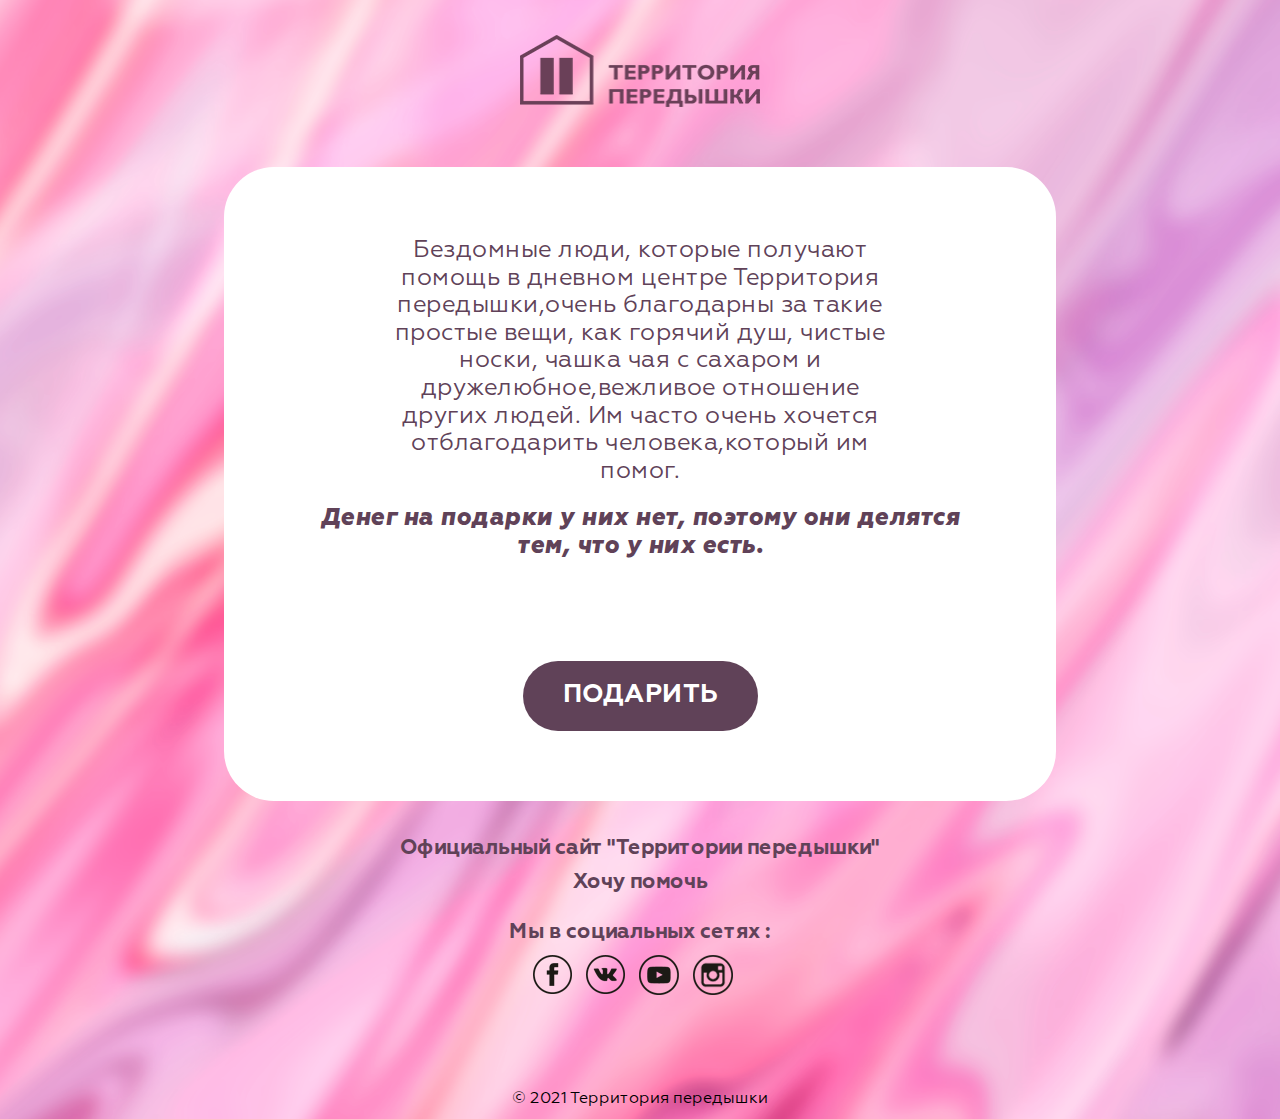
==== index.html @ 8b7ea266 "Initial commit" ====
<!doctype html>
<html lang="ru">
<head>
    <meta charset="UTF-8">
    <meta name="viewport"
          content="width=device-width, user-scalable=no, initial-scale=1.0, maximum-scale=1.0, minimum-scale=1.0">
    <meta http-equiv="X-UA-Compatible" content="ie=edge">
    <link rel="stylesheet" href="css/normalize.css">
    <link rel="stylesheet" href="css/style.css">
    <link rel="shortcut icon" href="img/favicon.ico" type="image/x-icon">
    <title>Территория передышки | помощь людям в беде</title>
    <script type="text/javascript" src="https://vk.com/js/api/share.js?95" charset="windows-1251"></script>
</head>
<body>
    <header class="header">
        <div class="header-wrapper">
            <a href="/" class="header-link" target="_blank"><img class="header-logo" src="img/logo.png" alt="logo: logo"></a>
        </div>
    </header>
    <main class="main">
        <div class="hero">
            <div class="quiz-intro">
                <p class="hero-text">
                    Бездомные люди, которые получают помощь в дневном центре Территория передышки,очень благодарны за такие простые вещи, как горячий душ, чистые носки, чашка чая с сахаром и дружелюбное,вежливое отношение других людей. Им часто очень хочется отблагодарить человека,который им помог.
                </p>
                <p class="hero-text-strong">
                    Денег на подарки у них нет, поэтому они делятся тем, что у них есть.
                </p>
                <button class="start-quiz-button">Подарить</button>
            </div>
            <div id="quizWrap" class="quiz-container"></div>
            <div class="quiz-end">
                <div class="closed-box">
                    <button class="closed-box-button">
                        <img src="img/closed-box.png" alt="image: closed gift">
                    </button>
                    <span class="closed-box-text">Нажми на коробку, <br>чтобы получить подарок!</span>
                </div>
                <div class="circle-background"></div>
            </div>
        </div>
    </main>
    <footer class="footer">
        <div class="footer-wrapper">
            <ul class="footer-links">
                <li class="footer-links-item"><a href="https://homelessperm.ru/" class="footer-link">Официальный сайт "Территории передышки"</a></li>
                <li class="footer-links-item"><a href="https://homelessperm.ru/help" class="footer-link">Хочу помочь</a></li>
            </ul>
            <div class="social">
                <span class="social-text">Мы в социальных сетях :</span>
                <div class="social-links">
                    <a href="https://www.facebook.com/homelessperm" class="social-link" target="_blank"><img src="img/icon-facebook.png" alt="icon: facebook" class="social-icon"></a>
                    <a href="https://vk.com/homelessperm" class="social-link" target="_blank"><img src="img/icon-vk.png" alt="icon: vk" class="social-icon"></a>
                    <a href="https://www.youtube.com/channel/UC2-ZCEwtyl7Ke13NkIQ3Auw" class="social-link" target="_blank"><img src="img/icon-youtube.png" alt="icon: youtube" class="social-icon"></a>
                    <a href="https://www.instagram.com/homelessperm" class="social-link" target="_blank"><img src="img/icon-instagram.png" alt="icon: instagram" class="social-icon"></a>
                </div>
            </div>
            <span class="footer-copyright">© 2021 Территория передышки</span>
        </div>
    </footer>
    <script src="js/jquery.min.js"></script>
    <script src="js/script.js"></script>
</body>
</html>
---- css/style.css ----
@font-face {
    font-family: "Geometria-Regular";
    src: url("../fonts/Geometria-Regular.woff") format("woff");
    font-style: normal;
    font-weight: 400;
}
@font-face {
    font-family: "Geometria-Bold";
    src: url("../fonts/Geometria-Bold.woff") format("woff");
    font-style: normal;
    font-weight: 700;
}
@font-face {
    font-family: "Geometria-Light";
    src: url("../fonts/Geometria-Light.woff") format("woff");
    font-style: normal;
    font-weight: 300;
}
@font-face {
    font-family: "Geometria-Medium";
    src: url("../fonts/Geometria-Medium.woff") format("woff");
    font-style: normal;
    font-weight: 500;
}
@font-face {
    font-family: "Geometria-ExtraBoldItalic";
    src: url("../fonts/Geometria-ExtraBoldItalic.woff") format("woff");
    font-style: italic;
    font-weight: normal;
}
* {
    box-sizing: border-box;
}
html, body {
    min-height: 100%;
}
body {
    background: #604258 url("../img/bg.png") no-repeat center center / cover;
    -webkit-background-size: cover;
    -moz-background-size: cover;
    -o-background-size: cover;
    font-family: Geometria-Regular, sans-serif;
}
.header {
    padding-top: 35px;
    padding-bottom: 55px;
}
.header-wrapper {
    width: 1100px;
    margin: 0 auto;
    display: flex;
    justify-content: center;
}
.header-logo {
    width: 240px;
}
.main {
    overflow: hidden;
}
.hero {
    max-width: 1230px;
    width: 65%;
    min-height: 600px;
    margin: auto;
    padding-top: 70px;
    padding-bottom: 70px;
    border-radius: 50px;
    text-align: center;
    background: #FFFFFF;
    color: #604258;
    font-family: Geometria-Regular, sans-serif;
    font-size: 24px;
    letter-spacing: 0.5px;
}
.hero-text {
    margin: auto;
    width: 60%;
}
.hero-text-strong {
    font-family: Geometria-ExtraBoldItalic, sans-serif;
    font-size: 24px;
    letter-spacing: 0.5px;
    width: 80%;
    margin: auto;
    margin-top: 20px;
}
.start-quiz-button {
    margin-top: 100px;
    text-transform: uppercase;
    color: #FFFFFF;
    font-family: Geometria-Bold, sans-serif;
    font-size: 26px;
    letter-spacing: 0.5px;
    background-color: #604258;
    border: none;
    border-radius: 35px;
    padding: 20px 40px;
    cursor: pointer;
}
.start-quiz-button:focus {
    outline: none;
}
.quiz-bg {
    background: #FFFFFF url("../img/quiz-bg.png") no-repeat right bottom;
    background-size: 300px;
}
.circle-background {
    position: absolute;
    width: 1200px;
    height: 1200px;
    top: 50%;
    left: 50%;
    margin-top: -600px;
    margin-left: -600px;
    background-image: url("../img/lightbox_animation.png");
    background-repeat: no-repeat;
    background-size: 100%;
    animation: moving 15s infinite linear;
}

@keyframes moving {
    100% {
        transform: rotate(-360deg);
    }
}

.closed-box-button {
    animation: shake 1s infinite cubic-bezier(.36,.07,.19,.97) both;
    transform: translate3d(0, 0, 0);
    backface-visibility: hidden;
    perspective: 1000px;
}

@keyframes shake {
    10%, 90% {
        transform: translate3d(-1px, 0, 0);
    }

    20%, 80% {
        transform: translate3d(2px, 0, 0);
    }

    30%, 50%, 70% {
        transform: translate3d(-4px, 0, 0);
    }

    40%, 60% {
        transform: translate3d(4px, 0, 0);
    }
}
.quiz-intro {
    display: block;
}
.quiz-end {
    display: none;
    position: relative;
}
.closed-box {
    display: flex;
    flex-direction: column;
    align-items: center;
}
.closed-box-button {
    z-index: 10;
    background: none;
    border: none;
    cursor: pointer;
}
.closed-box-button:focus {
    outline: none;
}
.closed-box-text {
    color: #604258;
    font-family: Geometria-ExtraBoldItalic, sans-serif;
    font-size: 55px;
}
.quiz-container {
    display: flex;
    flex-direction: column;
    text-align: left;
}
.quiz-answers {
    margin-left: 100px;
}
.quiz-answer-item {
    display: flex;
    align-items: center;
    margin-bottom: 5px;
}
.quiz-answer-item > label {
    margin-left: 10px;
    color: #604258;
    font-family: Geometria-Regular, sans-serif;
    font-size: 26px;
}
.quiz-question {
    font-family: Geometria-Medium, sans-serif;
    font-size: 42px;
    color: #604258;
    margin-bottom: 55px;
    margin-left: 100px;
}
.button-next-question {
    border: 2px solid #604258;
    border-radius: 5px;
    background: none;
    width: 220px;
    color: #604258;
    font-family: Geometria-Regular, sans-serif;
    font-size: 18px;
    padding: 10px;
    cursor: pointer;
    margin: 155px auto auto;
}
.footer {
    padding-top: 20px;
    padding-bottom: 10px;
}
.footer-wrapper {
    display: flex;
    flex-direction: column;
    align-items: center;
    margin: auto;
    max-width: 1230px;
    width: 65%;
}
.social {

}
.social-text {
    color: #604258;
    font-family: Geometria-Bold, sans-serif;
    font-size: 21px;
}
.social-links {;
    margin-top: 10px;
    margin-bottom: 90px;
    display: flex;
    justify-content: center;
}
.social-link {
    margin-right: 14px;
}
.social-icon {

}
.footer-links {
    list-style: none;
    text-align: center;
    padding-left: 0;
}
.footer-links-item {
    margin-bottom: 10px;
}
.footer-link {
    text-decoration: none;
    color: #604258;
    font-family: Geometria-Bold, sans-serif;
    font-size: 21px;
}
.footer-copyright {

}
.gift {
    display: none;
    justify-content: space-between;
    align-items: center;
    position: relative;
    min-height: 680px;
}
.gift.visible {
    display: flex;
}
.gift-info {
    display: flex;
    flex-direction: column;
    align-items: center;
    padding-left: 20px;
    width: 60%;
}
.gift-box {

}
.gift-box-image {
    width: 300px;
    margin-right: 150px;
}
.gift-bg {
    background: #FFFFFF url("../img/opened-box.png") no-repeat center right;
    background-size: 400px;
}
.gift-circle-background {
    position: absolute;
    width: 800px;
    height: 800px;
    top: 50%;
    right: -15%;
    margin-top: -400px;
    background-image: url("../img/lightbox_animation.png");
    background-repeat: no-repeat;
    background-size: 100%;
    animation: moving 15s infinite linear;
}
.gift-text {
    color: #604258;
    font-family: Geometria-ExtraBoldItalic, sans-serif;
    font-size: 73px;
}
.gift-description {
    color: #604258;
    font-family: Geometria-Regular, sans-serif;
    font-size: 35px;
    margin-top: 25px;
    width: 80%;
}
.more-gift-button {
    font-family: Geometria-Bold, sans-serif;
    font-size: 22px;
    color: #FFFFFF;
    border: none;
    border-radius: 10px;
    background: #604258;
    padding: 25px 20px;
    margin-top: 90px;
    cursor: pointer;
    z-index: 10;
}
.more-gift-button:focus {
    outline: none;
}
.share-links {
    margin-top: 35px;
    z-index: 10;
}
.share-links > span {
    display: block;
    color: #604258;
    font-family: Geometria-Bold, sans-serif;
    font-size: 14px;
    text-transform: uppercase;
    margin-bottom: 10px;
}
.share-link {
    margin-right: 5px;
}
.share-icon {

}
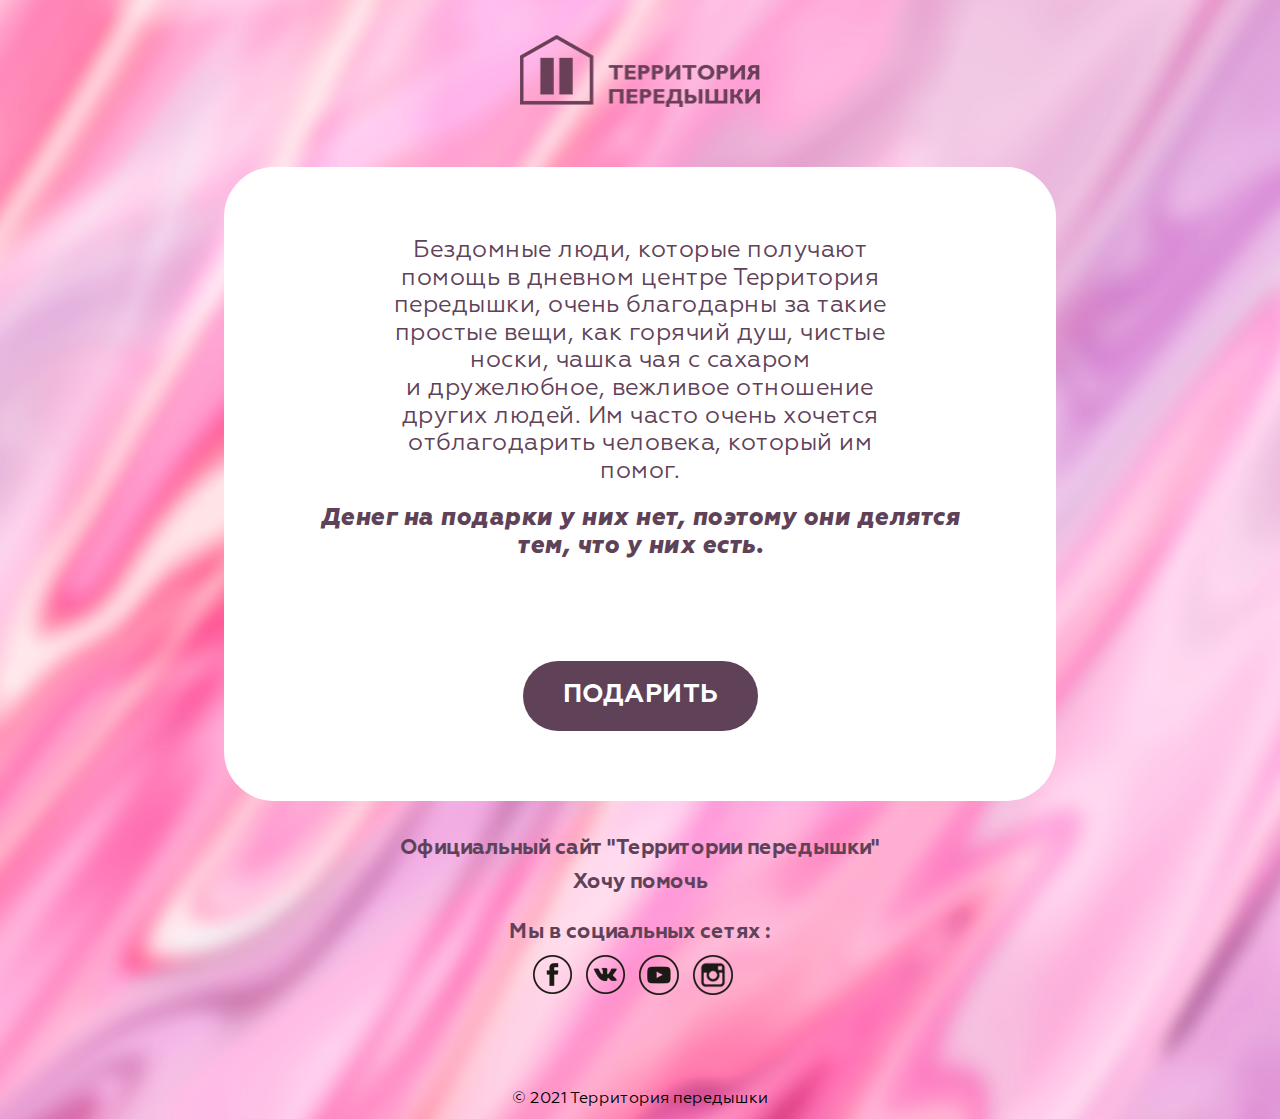
==== commit ada44f3c: "hero-text no line breaks added" ====
--- a/index.html
+++ b/index.html
@@ -14,14 +14,14 @@
 <body>
     <header class="header">
         <div class="header-wrapper">
-            <a href="/" class="header-link" target="_blank"><img class="header-logo" src="img/logo.png" alt="logo: logo"></a>
+            <a href="index.html" class="header-link"><img class="header-logo" src="img/logo.png" alt="logo: logo"></a>
         </div>
     </header>
     <main class="main">
         <div class="hero">
             <div class="quiz-intro">
                 <p class="hero-text">
-                    Бездомные люди, которые получают помощь в дневном центре Территория передышки,очень благодарны за такие простые вещи, как горячий душ, чистые носки, чашка чая с сахаром и дружелюбное,вежливое отношение других людей. Им часто очень хочется отблагодарить человека,который им помог.
+                    Бездомные люди, которые получают помощь в&nbsp;дневном центре Территория передышки, очень благодарны за&nbsp;такие простые вещи, как&nbsp;горячий душ, чистые носки, чашка чая с&nbsp;сахаром и&nbsp;дружелюбное, вежливое отношение других людей. Им часто очень хочется отблагодарить человека, который им помог.
                 </p>
                 <p class="hero-text-strong">
                     Денег на подарки у них нет, поэтому они делятся тем, что у них есть.
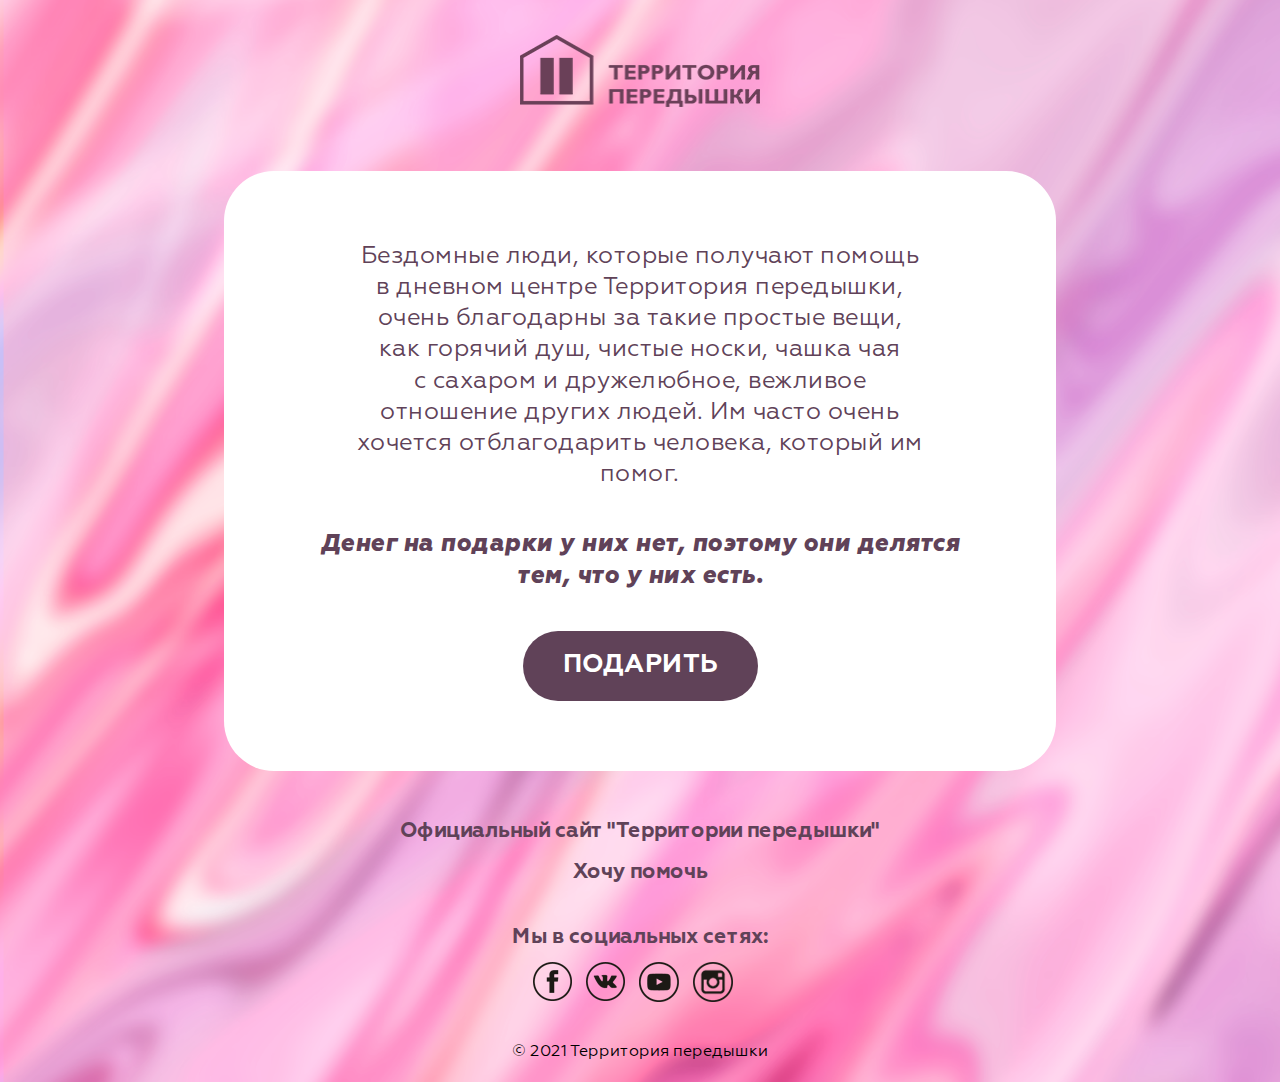
==== commit 0178c9c7: "global refactoring" ====
--- a/index.html
+++ b/index.html
@@ -14,48 +14,48 @@
 <body>
     <header class="header">
         <div class="header-wrapper">
-            <a href="index.html" class="header-link"><img class="header-logo" src="img/logo.png" alt="logo: logo"></a>
+            <a href="index.html" class="header__link"><img class="header__logo" src="img/logo.png" alt="logo: logo"></a>
         </div>
     </header>
-    <main class="main">
-        <div class="hero">
+    <section class="quiz">
+        <div class="quiz-wrapper">
             <div class="quiz-intro">
-                <p class="hero-text">
+                <p class="quiz-intro__text">
                     Бездомные люди, которые получают помощь в&nbsp;дневном центре Территория передышки, очень благодарны за&nbsp;такие простые вещи, как&nbsp;горячий душ, чистые носки, чашка чая с&nbsp;сахаром и&nbsp;дружелюбное, вежливое отношение других людей. Им часто очень хочется отблагодарить человека, который им помог.
                 </p>
-                <p class="hero-text-strong">
+                <p class="quiz-intro__text--strong">
                     Денег на подарки у них нет, поэтому они делятся тем, что у них есть.
                 </p>
-                <button class="start-quiz-button">Подарить</button>
+                <button class="quiz-intro__button">Подарить</button>
             </div>
             <div id="quizWrap" class="quiz-container"></div>
             <div class="quiz-end">
-                <div class="closed-box">
-                    <button class="closed-box-button">
-                        <img src="img/closed-box.png" alt="image: closed gift">
+                <div class="gift-box">
+                    <button class="gift-box__button">
+                        <img src="img/closed-box.png" class="gift-box__image" alt="image: closed gift">
                     </button>
-                    <span class="closed-box-text">Нажми на коробку, <br>чтобы получить подарок!</span>
+                    <span class="gift-box__text">Нажми на коробку, <br>чтобы получить подарок!</span>
                 </div>
-                <div class="circle-background"></div>
+                <div class="gift-box__circle-background"></div>
             </div>
         </div>
-    </main>
+    </section>
     <footer class="footer">
         <div class="footer-wrapper">
             <ul class="footer-links">
-                <li class="footer-links-item"><a href="https://homelessperm.ru/" class="footer-link">Официальный сайт "Территории передышки"</a></li>
-                <li class="footer-links-item"><a href="https://homelessperm.ru/help" class="footer-link">Хочу помочь</a></li>
+                <li class="footer-links__item"><a href="https://homelessperm.ru/" class="footer-links__link" target="_blank">Официальный сайт "Территории передышки"</a></li>
+                <li class="footer-links__item"><a href="https://homelessperm.ru/help" class="footer-links__link" target="_blank">Хочу помочь</a></li>
             </ul>
             <div class="social">
-                <span class="social-text">Мы в социальных сетях :</span>
+                <span class="social__title">Мы в социальных сетях:</span>
                 <div class="social-links">
-                    <a href="https://www.facebook.com/homelessperm" class="social-link" target="_blank"><img src="img/icon-facebook.png" alt="icon: facebook" class="social-icon"></a>
-                    <a href="https://vk.com/homelessperm" class="social-link" target="_blank"><img src="img/icon-vk.png" alt="icon: vk" class="social-icon"></a>
-                    <a href="https://www.youtube.com/channel/UC2-ZCEwtyl7Ke13NkIQ3Auw" class="social-link" target="_blank"><img src="img/icon-youtube.png" alt="icon: youtube" class="social-icon"></a>
-                    <a href="https://www.instagram.com/homelessperm" class="social-link" target="_blank"><img src="img/icon-instagram.png" alt="icon: instagram" class="social-icon"></a>
+                    <a href="https://www.facebook.com/homelessperm" class="social__link" target="_blank"><img src="img/icon-facebook.png" alt="icon: facebook" class="social__icon"></a>
+                    <a href="https://vk.com/homelessperm" class="social__link" target="_blank"><img src="img/icon-vk.png" alt="icon: vk" class="social__icon"></a>
+                    <a href="https://www.youtube.com/channel/UC2-ZCEwtyl7Ke13NkIQ3Auw" class="social__link" target="_blank"><img src="img/icon-youtube.png" alt="icon: youtube" class="social__icon"></a>
+                    <a href="https://www.instagram.com/homelessperm" class="social__link" target="_blank"><img src="img/icon-instagram.png" alt="icon: instagram" class="social__icon"></a>
                 </div>
             </div>
-            <span class="footer-copyright">© 2021 Территория передышки</span>
+            <span class="footer__copyright">© 2021 Территория передышки</span>
         </div>
     </footer>
     <script src="js/jquery.min.js"></script>
--- a/css/style.css
+++ b/css/style.css
@@ -1,348 +1,449 @@
-@font-face {
-    font-family: "Geometria-Regular";
-    src: url("../fonts/Geometria-Regular.woff") format("woff");
-    font-style: normal;
-    font-weight: 400;
-}
-@font-face {
-    font-family: "Geometria-Bold";
-    src: url("../fonts/Geometria-Bold.woff") format("woff");
-    font-style: normal;
-    font-weight: 700;
-}
-@font-face {
-    font-family: "Geometria-Light";
-    src: url("../fonts/Geometria-Light.woff") format("woff");
-    font-style: normal;
-    font-weight: 300;
-}
-@font-face {
-    font-family: "Geometria-Medium";
-    src: url("../fonts/Geometria-Medium.woff") format("woff");
-    font-style: normal;
-    font-weight: 500;
-}
-@font-face {
-    font-family: "Geometria-ExtraBoldItalic";
-    src: url("../fonts/Geometria-ExtraBoldItalic.woff") format("woff");
-    font-style: italic;
-    font-weight: normal;
-}
+@import url(../fonts/Geometria/stylesheet.css);
 * {
-    box-sizing: border-box;
-}
+  box-sizing: border-box;
+  outline: none;
+}
+
+*:focus {
+  outline: none;
+}
+
 html, body {
-    min-height: 100%;
-}
+  min-height: 100%;
+}
+
 body {
-    background: #604258 url("../img/bg.png") no-repeat center center / cover;
-    -webkit-background-size: cover;
-    -moz-background-size: cover;
-    -o-background-size: cover;
-    font-family: Geometria-Regular, sans-serif;
-}
+  font-family: Geometria-Regular, sans-serif;
+  font-size: 24px;
+  line-height: 1.3;
+  background: #604258 url("../img/bg.png") no-repeat center center/cover;
+  -webkit-background-size: cover;
+  -moz-background-size: cover;
+  -o-background-size: cover;
+}
+
 .header {
-    padding-top: 35px;
-    padding-bottom: 55px;
-}
+  padding-top: 35px;
+  padding-bottom: 55px;
+}
+
 .header-wrapper {
-    width: 1100px;
-    margin: 0 auto;
-    display: flex;
-    justify-content: center;
-}
-.header-logo {
-    width: 240px;
-}
-.main {
-    overflow: hidden;
-}
-.hero {
-    max-width: 1230px;
-    width: 65%;
-    min-height: 600px;
-    margin: auto;
-    padding-top: 70px;
-    padding-bottom: 70px;
-    border-radius: 50px;
-    text-align: center;
-    background: #FFFFFF;
-    color: #604258;
-    font-family: Geometria-Regular, sans-serif;
-    font-size: 24px;
-    letter-spacing: 0.5px;
-}
-.hero-text {
-    margin: auto;
-    width: 60%;
-}
-.hero-text-strong {
-    font-family: Geometria-ExtraBoldItalic, sans-serif;
-    font-size: 24px;
-    letter-spacing: 0.5px;
+  max-width: 1100px;
+  margin: auto;
+  display: flex;
+  justify-content: center;
+}
+
+.header__logo {
+  width: 240px;
+}
+
+.quiz {
+  overflow: hidden;
+}
+
+.quiz-wrapper {
+  display: flex;
+  justify-content: center;
+  flex-wrap: wrap;
+  max-width: 1230px;
+  width: 65%;
+  min-height: 600px;
+  margin: auto;
+  padding-top: 70px;
+  padding-bottom: 70px;
+  border-radius: 50px;
+  text-align: center;
+  background: #FFFFFF;
+  color: #604258;
+  font-family: Geometria-Regular, sans-serif;
+  font-size: 24px;
+  letter-spacing: 0.5px;
+  position: relative;
+  overflow: hidden;
+}
+
+@media screen and (max-width: 991.98px) {
+  .quiz-wrapper {
     width: 80%;
-    margin: auto;
-    margin-top: 20px;
-}
-.start-quiz-button {
-    margin-top: 100px;
-    text-transform: uppercase;
-    color: #FFFFFF;
-    font-family: Geometria-Bold, sans-serif;
+  }
+}
+
+@media screen and (max-width: 767.98px) {
+  .quiz-wrapper {
+    width: 90%;
+  }
+}
+
+.quiz-intro {
+  display: flex;
+  flex-direction: column;
+  justify-content: space-between;
+  align-items: center;
+}
+
+.quiz-intro__button {
+  text-transform: uppercase;
+  color: #FFFFFF;
+  font-family: Geometria-Bold, sans-serif;
+  font-size: 26px;
+  letter-spacing: 0.5px;
+  background-color: #604258;
+  border: none;
+  border-radius: 35px;
+  padding: 20px 40px;
+  cursor: pointer;
+}
+
+.quiz-intro__text {
+  margin: 0;
+  width: 70%;
+  padding-bottom: 30px;
+}
+
+@media screen and (max-width: 575.98px) {
+  .quiz-intro__text {
+    width: 90%;
+  }
+}
+
+.quiz-intro__text--strong {
+  font-family: Geometria-ExtraBoldItalic, sans-serif;
+  font-size: 24px;
+  letter-spacing: 0.5px;
+  width: 80%;
+  padding-bottom: 30px;
+  margin: 0;
+}
+
+.quiz-container {
+  display: none;
+  flex-direction: column;
+  text-align: left;
+  width: 80%;
+}
+
+.quiz-bg {
+  background: #FFFFFF url("../img/quiz-bg.png") no-repeat right bottom;
+  background-size: 300px;
+}
+
+@media screen and (max-width: 575.98px) {
+  .quiz-bg {
+    background-size: 50%;
+  }
+}
+
+.quiz__question {
+  font-family: Geometria-Medium, sans-serif;
+  font-size: 42px;
+  color: #604258;
+  margin-bottom: 55px;
+}
+
+@media screen and (max-width: 575.98px) {
+  .quiz__question {
+    font-size: 34px;
+  }
+}
+
+.quiz__button--next {
+  background: #FFFFFF;
+  border: 2px solid #604258;
+  border-radius: 5px;
+  width: 220px;
+  color: #604258;
+  font-family: Geometria-Regular, sans-serif;
+  font-size: 18px;
+  padding: 10px;
+  cursor: pointer;
+  margin: auto auto 0;
+}
+
+.quiz-answers__item {
+  display: flex;
+  align-items: center;
+  margin-bottom: 5px;
+}
+
+.quiz-answers__item > label {
+  margin-left: 10px;
+  color: #604258;
+  font-family: Geometria-Regular, sans-serif;
+  font-size: 26px;
+}
+
+@media screen and (max-width: 575.98px) {
+  .quiz-answers__item > label {
+    font-size: 20px;
+  }
+}
+
+.quiz-end {
+  display: none;
+  position: relative;
+}
+
+.gift {
+  display: none;
+}
+
+.gift.visible {
+  display: flex;
+  justify-content: space-between;
+  align-items: center;
+  position: relative;
+  min-height: 680px;
+}
+
+.gift__image {
+  width: 300px;
+  margin-right: 150px;
+}
+
+.gift-info {
+  display: flex;
+  flex-direction: column;
+  align-items: center;
+  padding-left: 20px;
+  width: 60%;
+  z-index: 15;
+}
+
+.gift-info__text {
+  color: #604258;
+  font-family: Geometria-ExtraBoldItalic, sans-serif;
+  font-size: 73px;
+}
+
+.gift-info__description {
+  color: #604258;
+  font-family: Geometria-Regular, sans-serif;
+  font-size: 35px;
+  margin-top: 25px;
+  width: 80%;
+}
+
+.gift-info__link {
+  text-decoration: none;
+  color: #604258;
+  font-family: Geometria-Bold, sans-serif;
+  font-size: 21px;
+  margin-top: 35px;
+}
+
+.gift__button {
+  font-family: Geometria-Bold, sans-serif;
+  font-size: 22px;
+  color: #FFFFFF;
+  border: none;
+  border-radius: 10px;
+  background: #604258;
+  padding: 25px 20px;
+  cursor: pointer;
+  z-index: 10;
+}
+
+.gift__button--more {
+  margin-top: 90px;
+}
+
+.gift__button--close {
+  color: #604258;
+  background: #FFFFFF;
+}
+
+.gift-history {
+  display: none;
+}
+
+.gift-history.visible {
+  display: flex;
+  justify-content: center;
+  align-content: center;
+  flex-wrap: wrap;
+  position: absolute;
+  top: 0;
+  bottom: 0;
+  left: 0;
+  right: 0;
+  z-index: 15;
+  background: #604258;
+}
+
+.gift-history__text {
+  display: flex;
+  justify-content: center;
+  align-items: center;
+  flex-basis: 100%;
+  color: #FFFFFF;
+  font-family: Geometria-Regular, sans-serif;
+  font-size: 28px;
+  line-height: 1.5;
+  padding: 50px;
+}
+
+@media screen and (max-width: 575.98px) {
+  .gift-history__text {
     font-size: 26px;
-    letter-spacing: 0.5px;
-    background-color: #604258;
-    border: none;
-    border-radius: 35px;
-    padding: 20px 40px;
-    cursor: pointer;
-}
-.start-quiz-button:focus {
-    outline: none;
-}
-.quiz-bg {
-    background: #FFFFFF url("../img/quiz-bg.png") no-repeat right bottom;
-    background-size: 300px;
-}
-.circle-background {
-    position: absolute;
-    width: 1200px;
-    height: 1200px;
-    top: 50%;
-    left: 50%;
-    margin-top: -600px;
-    margin-left: -600px;
-    background-image: url("../img/lightbox_animation.png");
-    background-repeat: no-repeat;
-    background-size: 100%;
-    animation: moving 15s infinite linear;
+  }
+}
+
+.gift-box {
+  display: flex;
+  flex-direction: column;
+  align-items: center;
+}
+
+.gift-box__circle-background {
+  position: absolute;
+  width: 1200px;
+  height: 1200px;
+  top: 50%;
+  left: 50%;
+  margin-top: -600px;
+  margin-left: -600px;
+  background-image: url("../img/lightbox_animation.png");
+  background-repeat: no-repeat;
+  background-size: 100%;
+  animation: moving 15s infinite linear;
+}
+
+.gift-box__text {
+  color: #604258;
+  font-family: Geometria-ExtraBoldItalic, sans-serif;
+  font-size: 55px;
+}
+
+@media screen and (max-width: 575.98px) {
+  .gift-box__text {
+    font-size: 26px;
+  }
+}
+
+@media screen and (max-width: 575.98px) {
+  .gift-box__image {
+    width: 80%;
+  }
+}
+
+.gift-box__button {
+  z-index: 10;
+  background: none;
+  border: none;
+  cursor: pointer;
+  animation: shake 1s infinite cubic-bezier(0.36, 0.07, 0.19, 0.97) both;
+  transform: translate3d(0, 0, 0);
+  backface-visibility: hidden;
+  perspective: 1000px;
+}
+
+.gift-bg {
+  background: #FFFFFF url("../img/opened-box.png") no-repeat center right;
+  background-size: 400px;
+}
+
+.gift__circle-background {
+  position: absolute;
+  width: 800px;
+  height: 800px;
+  top: 50%;
+  right: -15%;
+  margin-top: -400px;
+  background-image: url("../img/lightbox_animation.png");
+  background-repeat: no-repeat;
+  background-size: 100%;
+  animation: moving 15s infinite linear;
+}
+
+.gift-share-links {
+  margin-top: 35px;
+  z-index: 10;
+}
+
+.gift-share-links > span {
+  display: block;
+  color: #604258;
+  font-family: Geometria-Bold, sans-serif;
+  font-size: 14px;
+  text-transform: uppercase;
+  margin-bottom: 10px;
+}
+
+.gift-share-links__link {
+  margin-right: 5px;
+}
+
+.footer {
+  padding-top: 20px;
+  padding-bottom: 10px;
+}
+
+.footer-wrapper {
+  display: flex;
+  flex-direction: column;
+  align-items: center;
+  margin: auto;
+  max-width: 1230px;
+  width: 65%;
+}
+
+.footer-links {
+  list-style: none;
+  text-align: center;
+  padding-left: 0;
+}
+
+.footer-links__item {
+  margin-bottom: 10px;
+}
+
+.footer-links__link {
+  text-decoration: none;
+  color: #604258;
+  font-family: Geometria-Bold, sans-serif;
+  font-size: 21px;
+}
+
+.footer__copyright {
+  font-size: 16px;
+  padding: 10px;
+}
+
+.social__title {
+  color: #604258;
+  font-family: Geometria-Bold, sans-serif;
+  font-size: 21px;
+}
+
+.social-links {
+  margin-top: 10px;
+  margin-bottom: 20px;
+  display: flex;
+  justify-content: center;
+}
+
+.social__link {
+  margin-right: 14px;
 }
 
 @keyframes moving {
-    100% {
-        transform: rotate(-360deg);
-    }
-}
-
-.closed-box-button {
-    animation: shake 1s infinite cubic-bezier(.36,.07,.19,.97) both;
-    transform: translate3d(0, 0, 0);
-    backface-visibility: hidden;
-    perspective: 1000px;
+  100% {
+    transform: rotate(-360deg);
+  }
 }
 
 @keyframes shake {
-    10%, 90% {
-        transform: translate3d(-1px, 0, 0);
-    }
-
-    20%, 80% {
-        transform: translate3d(2px, 0, 0);
-    }
-
-    30%, 50%, 70% {
-        transform: translate3d(-4px, 0, 0);
-    }
-
-    40%, 60% {
-        transform: translate3d(4px, 0, 0);
-    }
-}
-.quiz-intro {
-    display: block;
-}
-.quiz-end {
-    display: none;
-    position: relative;
-}
-.closed-box {
-    display: flex;
-    flex-direction: column;
-    align-items: center;
-}
-.closed-box-button {
-    z-index: 10;
-    background: none;
-    border: none;
-    cursor: pointer;
-}
-.closed-box-button:focus {
-    outline: none;
-}
-.closed-box-text {
-    color: #604258;
-    font-family: Geometria-ExtraBoldItalic, sans-serif;
-    font-size: 55px;
-}
-.quiz-container {
-    display: flex;
-    flex-direction: column;
-    text-align: left;
-}
-.quiz-answers {
-    margin-left: 100px;
-}
-.quiz-answer-item {
-    display: flex;
-    align-items: center;
-    margin-bottom: 5px;
-}
-.quiz-answer-item > label {
-    margin-left: 10px;
-    color: #604258;
-    font-family: Geometria-Regular, sans-serif;
-    font-size: 26px;
-}
-.quiz-question {
-    font-family: Geometria-Medium, sans-serif;
-    font-size: 42px;
-    color: #604258;
-    margin-bottom: 55px;
-    margin-left: 100px;
-}
-.button-next-question {
-    border: 2px solid #604258;
-    border-radius: 5px;
-    background: none;
-    width: 220px;
-    color: #604258;
-    font-family: Geometria-Regular, sans-serif;
-    font-size: 18px;
-    padding: 10px;
-    cursor: pointer;
-    margin: 155px auto auto;
-}
-.footer {
-    padding-top: 20px;
-    padding-bottom: 10px;
-}
-.footer-wrapper {
-    display: flex;
-    flex-direction: column;
-    align-items: center;
-    margin: auto;
-    max-width: 1230px;
-    width: 65%;
-}
-.social {
-
-}
-.social-text {
-    color: #604258;
-    font-family: Geometria-Bold, sans-serif;
-    font-size: 21px;
-}
-.social-links {;
-    margin-top: 10px;
-    margin-bottom: 90px;
-    display: flex;
-    justify-content: center;
-}
-.social-link {
-    margin-right: 14px;
-}
-.social-icon {
-
-}
-.footer-links {
-    list-style: none;
-    text-align: center;
-    padding-left: 0;
-}
-.footer-links-item {
-    margin-bottom: 10px;
-}
-.footer-link {
-    text-decoration: none;
-    color: #604258;
-    font-family: Geometria-Bold, sans-serif;
-    font-size: 21px;
-}
-.footer-copyright {
-
-}
-.gift {
-    display: none;
-    justify-content: space-between;
-    align-items: center;
-    position: relative;
-    min-height: 680px;
-}
-.gift.visible {
-    display: flex;
-}
-.gift-info {
-    display: flex;
-    flex-direction: column;
-    align-items: center;
-    padding-left: 20px;
-    width: 60%;
-}
-.gift-box {
-
-}
-.gift-box-image {
-    width: 300px;
-    margin-right: 150px;
-}
-.gift-bg {
-    background: #FFFFFF url("../img/opened-box.png") no-repeat center right;
-    background-size: 400px;
-}
-.gift-circle-background {
-    position: absolute;
-    width: 800px;
-    height: 800px;
-    top: 50%;
-    right: -15%;
-    margin-top: -400px;
-    background-image: url("../img/lightbox_animation.png");
-    background-repeat: no-repeat;
-    background-size: 100%;
-    animation: moving 15s infinite linear;
-}
-.gift-text {
-    color: #604258;
-    font-family: Geometria-ExtraBoldItalic, sans-serif;
-    font-size: 73px;
-}
-.gift-description {
-    color: #604258;
-    font-family: Geometria-Regular, sans-serif;
-    font-size: 35px;
-    margin-top: 25px;
-    width: 80%;
-}
-.more-gift-button {
-    font-family: Geometria-Bold, sans-serif;
-    font-size: 22px;
-    color: #FFFFFF;
-    border: none;
-    border-radius: 10px;
-    background: #604258;
-    padding: 25px 20px;
-    margin-top: 90px;
-    cursor: pointer;
-    z-index: 10;
-}
-.more-gift-button:focus {
-    outline: none;
-}
-.share-links {
-    margin-top: 35px;
-    z-index: 10;
-}
-.share-links > span {
-    display: block;
-    color: #604258;
-    font-family: Geometria-Bold, sans-serif;
-    font-size: 14px;
-    text-transform: uppercase;
-    margin-bottom: 10px;
-}
-.share-link {
-    margin-right: 5px;
-}
-.share-icon {
-
-}+  10%, 90% {
+    transform: translate3d(-1px, 0, 0);
+  }
+  20%, 80% {
+    transform: translate3d(2px, 0, 0);
+  }
+  30%, 50%, 70% {
+    transform: translate3d(-4px, 0, 0);
+  }
+  40%, 60% {
+    transform: translate3d(4px, 0, 0);
+  }
+}
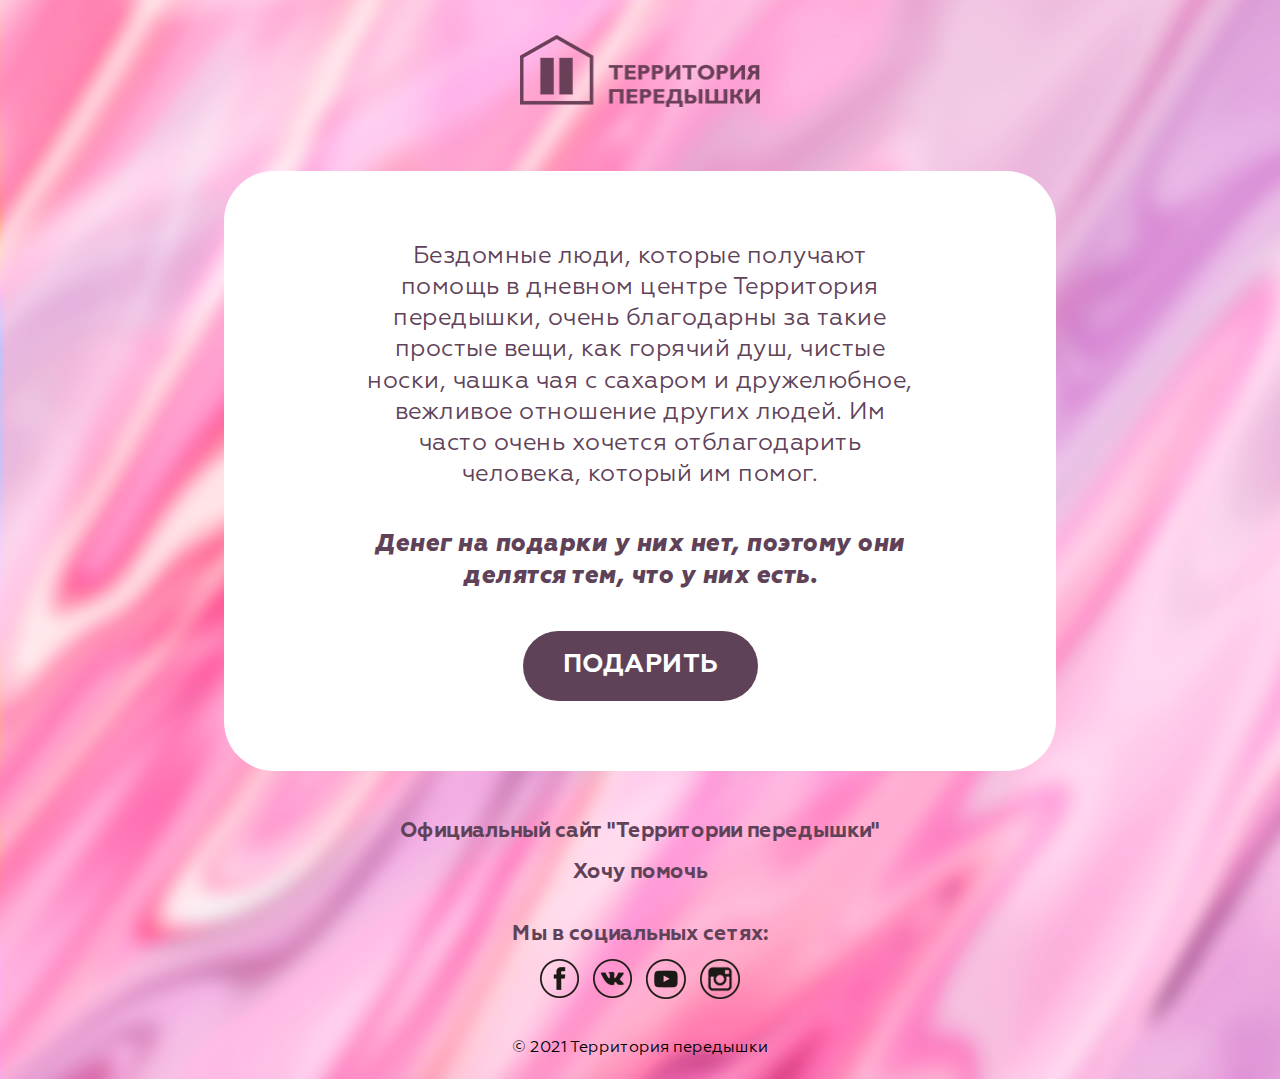
==== commit 2ca46131: "global refactoring" ====
--- a/index.html
+++ b/index.html
@@ -14,7 +14,7 @@
 <body>
     <header class="header">
         <div class="header-wrapper">
-            <a href="index.html" class="header__link"><img class="header__logo" src="img/logo.png" alt="logo: logo"></a>
+            <a href="/" class="header__link"><img class="header__logo" src="img/logo.png" alt="logo: logo"></a>
         </div>
     </header>
     <section class="quiz">
--- a/css/style.css
+++ b/css/style.css
@@ -50,8 +50,7 @@
   width: 65%;
   min-height: 600px;
   margin: auto;
-  padding-top: 70px;
-  padding-bottom: 70px;
+  padding: 70px 20px;
   border-radius: 50px;
   text-align: center;
   background: #FFFFFF;
@@ -101,7 +100,7 @@
   padding-bottom: 30px;
 }
 
-@media screen and (max-width: 575.98px) {
+@media screen and (max-width: 767.98px) {
   .quiz-intro__text {
     width: 90%;
   }
@@ -128,9 +127,9 @@
   background-size: 300px;
 }
 
-@media screen and (max-width: 575.98px) {
+@media screen and (max-width: 767.98px) {
   .quiz-bg {
-    background-size: 50%;
+    background-size: 35%;
   }
 }
 
@@ -141,9 +140,9 @@
   margin-bottom: 55px;
 }
 
-@media screen and (max-width: 575.98px) {
+@media screen and (max-width: 767.98px) {
   .quiz__question {
-    font-size: 34px;
+    font-size: 30px;
   }
 }
 
@@ -173,9 +172,9 @@
   font-size: 26px;
 }
 
-@media screen and (max-width: 575.98px) {
+@media screen and (max-width: 767.98px) {
   .quiz-answers__item > label {
-    font-size: 20px;
+    font-size: 24px;
   }
 }
 
@@ -196,17 +195,22 @@
   min-height: 680px;
 }
 
+.gift__opened-box {
+  width: 90%;
+}
+
 .gift__image {
   width: 300px;
-  margin-right: 150px;
+  position: absolute;
+  top: 25%;
+  left: 20%;
+  z-index: 10;
 }
 
 .gift-info {
   display: flex;
   flex-direction: column;
   align-items: center;
-  padding-left: 20px;
-  width: 60%;
   z-index: 15;
 }
 
@@ -216,12 +220,23 @@
   font-size: 73px;
 }
 
+@media screen and (max-width: 767.98px) {
+  .gift-info__text {
+    font-size: 36px;
+  }
+}
+
 .gift-info__description {
   color: #604258;
   font-family: Geometria-Regular, sans-serif;
   font-size: 35px;
   margin-top: 25px;
-  width: 80%;
+}
+
+@media screen and (max-width: 767.98px) {
+  .gift-info__description {
+    font-size: 26px;
+  }
 }
 
 .gift-info__link {
@@ -230,6 +245,7 @@
   font-family: Geometria-Bold, sans-serif;
   font-size: 21px;
   margin-top: 35px;
+  margin-bottom: 35px;
 }
 
 .gift__button {
@@ -246,6 +262,12 @@
 
 .gift__button--more {
   margin-top: 90px;
+}
+
+@media screen and (max-width: 575.98px) {
+  .gift__button--more {
+    margin-top: 20px;
+  }
 }
 
 .gift__button--close {
@@ -293,6 +315,7 @@
   display: flex;
   flex-direction: column;
   align-items: center;
+  position: relative;
 }
 
 .gift-box__circle-background {
@@ -315,15 +338,21 @@
   font-size: 55px;
 }
 
-@media screen and (max-width: 575.98px) {
+@media screen and (max-width: 991.98px) {
+  .gift-box__text {
+    font-size: 40px;
+  }
+}
+
+@media screen and (max-width: 767.98px) {
   .gift-box__text {
     font-size: 26px;
   }
 }
 
-@media screen and (max-width: 575.98px) {
+@media screen and (max-width: 767.98px) {
   .gift-box__image {
-    width: 80%;
+    width: 400px;
   }
 }
 
@@ -339,20 +368,18 @@
 }
 
 .gift-bg {
-  background: #FFFFFF url("../img/opened-box.png") no-repeat center right;
+  background: #FFFFFF url("../img/opened-box.png") no-repeat center center;
   background-size: 400px;
 }
 
 .gift__circle-background {
   position: absolute;
-  width: 800px;
-  height: 800px;
-  top: 50%;
-  right: -15%;
-  margin-top: -400px;
+  width: 100%;
+  height: 100%;
   background-image: url("../img/lightbox_animation.png");
   background-repeat: no-repeat;
   background-size: 100%;
+  background-position: center center;
   animation: moving 15s infinite linear;
 }
 
@@ -405,26 +432,45 @@
   font-size: 21px;
 }
 
+@media screen and (max-width: 575.98px) {
+  .footer-links__link {
+    font-size: 16px;
+  }
+}
+
 .footer__copyright {
   font-size: 16px;
   padding: 10px;
 }
 
+@media screen and (max-width: 575.98px) {
+  .footer__copyright {
+    font-size: 12px;
+  }
+}
+
+.social {
+  display: flex;
+  justify-content: center;
+  align-items: center;
+  flex-wrap: wrap;
+  flex-direction: column;
+}
+
 .social__title {
   color: #604258;
   font-family: Geometria-Bold, sans-serif;
   font-size: 21px;
+  text-align: center;
 }
 
 .social-links {
   margin-top: 10px;
   margin-bottom: 20px;
-  display: flex;
-  justify-content: center;
-}
-
-.social__link {
-  margin-right: 14px;
+  width: 200px;
+  display: flex;
+  justify-content: space-between;
+  align-items: center;
 }
 
 @keyframes moving {
